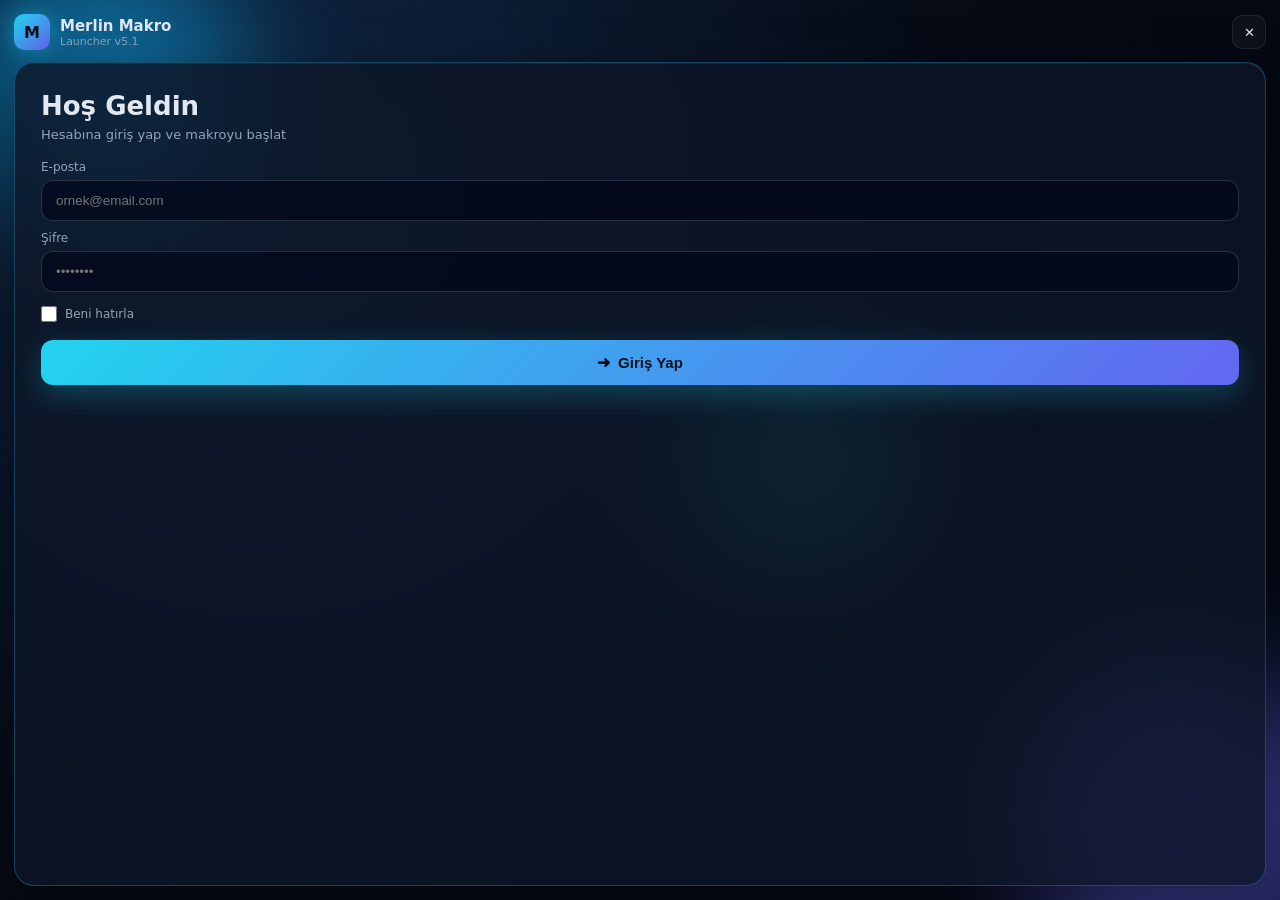
==== ui/launcher/index.html @ 3c60bb2d "Initial commit - MerlinMakro v5.1" ====
<!DOCTYPE html>
<html lang="tr">
<head>
  <meta charset="UTF-8" />
  <meta name="viewport" content="width=device-width, initial-scale=1.0" />
  <title>Merlin Makro Launcher</title>
  <link rel="stylesheet" href="styles.css" />
</head>
<body>
  <div class="bg">
    <div class="orb orb-1"></div>
    <div class="orb orb-2"></div>
    <div class="orb orb-3"></div>
    <div class="grid"></div>
  </div>

  <div class="app">
    <div class="titlebar">
      <div class="brand">
        <div class="logo">M</div>
        <div>
          <div class="brand-title">Merlin Makro</div>
          <div class="brand-sub">Launcher v5.1</div>
        </div>
      </div>
      <button class="icon-btn" id="btn-close" title="Kapat">✕</button>
    </div>

    <div class="card" id="login-card">
      <h1>Hoş Geldin</h1>
      <p class="subtitle">Hesabına giriş yap ve makroyu başlat</p>

      <div id="status" class="status hidden"></div>

      <form id="login-form" autocomplete="off" onsubmit="return false;">
        <label>E-posta</label>
        <input
          id="email"
          type="email"
          placeholder="ornek@email.com"
          autocomplete="off"
          autocapitalize="off"
          spellcheck="false"
          name="merlin_email_field"
        />

        <label>Şifre</label>
        <input
          id="password"
          type="password"
          placeholder="••••••••"
          autocomplete="new-password"
          name="merlin_password_field"
        />

        <label class="checkbox-row">
          <input id="remember" type="checkbox" />
          <span>Beni hatırla</span>
        </label>

        <button id="btn-login" class="primary" type="button">
          <span class="btn-icon">➜</span>
          Giriş Yap
        </button>
      </form>
    </div>

    <div class="card hidden" id="loading-card">
      <div class="spinner"></div>
      <h2 id="loading-text">Oturum açılıyor...</h2>
      <p class="subtitle">Hesabın doğrulanıyor</p>
    </div>
  </div>

  <script src="app.js"></script>
</body>
</html>
---- ui/launcher/styles.css ----
:root {
  --bg: #060b16;
  --card: rgba(14, 22, 40, 0.82);
  --border: rgba(56, 189, 248, 0.28);
  --accent: #22d3ee;
  --accent2: #6366f1;
  --text: #e2e8f0;
  --muted: #94a3b8;
  --danger: #f87171;
  --success: #34d399;
}

* { box-sizing: border-box; margin: 0; padding: 0; }

html, body {
  width: 100%;
  height: 100%;
  overflow: hidden;
  font-family: "Segoe UI", system-ui, sans-serif;
  color: var(--text);
  background: var(--bg);
  user-select: none;
}

.bg {
  position: fixed;
  inset: 0;
  overflow: hidden;
  background: radial-gradient(circle at 20% 20%, #0f2744 0%, #060b16 55%, #030712 100%);
}

.grid {
  position: absolute;
  inset: 0;
  background-image:
    linear-gradient(rgba(56, 189, 248, 0.04) 1px, transparent 1px),
    linear-gradient(90deg, rgba(56, 189, 248, 0.04) 1px, transparent 1px);
  background-size: 42px 42px;
  mask-image: radial-gradient(circle at center, black 30%, transparent 85%);
}

.orb {
  position: absolute;
  border-radius: 50%;
  filter: blur(60px);
  opacity: 0.55;
  animation: float 12s ease-in-out infinite;
}

.orb-1 {
  width: 280px; height: 280px;
  background: #0ea5e9;
  top: -60px; left: -40px;
}

.orb-2 {
  width: 320px; height: 320px;
  background: #6366f1;
  bottom: -80px; right: -60px;
  animation-delay: -4s;
}

.orb-3 {
  width: 200px; height: 200px;
  background: #14b8a6;
  top: 40%; left: 55%;
  animation-delay: -7s;
}

@keyframes float {
  0%, 100% { transform: translate(0, 0) scale(1); }
  50% { transform: translate(18px, -22px) scale(1.08); }
}

.app {
  position: relative;
  z-index: 2;
  height: 100%;
  display: flex;
  flex-direction: column;
  padding: 14px;
}

.titlebar {
  display: flex;
  align-items: center;
  justify-content: space-between;
  margin-bottom: 12px;
  -webkit-app-region: drag;
}

.brand {
  display: flex;
  align-items: center;
  gap: 10px;
}

.logo {
  width: 36px;
  height: 36px;
  border-radius: 10px;
  display: grid;
  place-items: center;
  font-weight: 800;
  color: #04111f;
  background: linear-gradient(135deg, var(--accent), var(--accent2));
  box-shadow: 0 0 24px rgba(34, 211, 238, 0.45);
}

.brand-title { font-weight: 700; font-size: 15px; }
.brand-sub { font-size: 11px; color: var(--muted); }

.icon-btn {
  -webkit-app-region: no-drag;
  width: 34px;
  height: 34px;
  border: 1px solid rgba(255,255,255,0.08);
  border-radius: 10px;
  background: rgba(255,255,255,0.04);
  color: var(--text);
  cursor: pointer;
}

.icon-btn:hover { background: rgba(248,113,113,0.18); border-color: rgba(248,113,113,0.35); }

.card {
  flex: 1;
  margin: auto 0;
  padding: 28px 26px;
  border-radius: 20px;
  background: var(--card);
  border: 1px solid var(--border);
  backdrop-filter: blur(18px);
  box-shadow: 0 20px 60px rgba(0,0,0,0.45), inset 0 1px 0 rgba(255,255,255,0.06);
}

.card h1 { font-size: 26px; margin-bottom: 6px; }
.card h2 { font-size: 20px; margin-top: 14px; text-align: center; }
.subtitle { color: var(--muted); font-size: 13px; margin-bottom: 18px; }

label {
  display: block;
  font-size: 12px;
  color: var(--muted);
  margin: 10px 0 6px;
}

input[type="email"], input[type="password"] {
  width: 100%;
  padding: 12px 14px;
  border-radius: 12px;
  border: 1px solid rgba(148,163,184,0.25);
  background: rgba(2,6,23,0.65);
  color: var(--text);
  outline: none;
  transition: border-color .2s, box-shadow .2s;
}

input:focus {
  border-color: var(--accent);
  box-shadow: 0 0 0 3px rgba(34,211,238,0.15);
}

.checkbox-row {
  display: flex !important;
  align-items: center;
  gap: 8px;
  margin-top: 14px;
  cursor: pointer;
}

.checkbox-row input { width: 16px; height: 16px; accent-color: var(--accent); }

.primary {
  width: 100%;
  margin-top: 18px;
  padding: 13px 16px;
  border: none;
  border-radius: 12px;
  cursor: pointer;
  color: #04111f;
  font-weight: 700;
  font-size: 15px;
  background: linear-gradient(135deg, var(--accent), var(--accent2));
  box-shadow: 0 10px 30px rgba(34,211,238,0.25);
  display: flex;
  align-items: center;
  justify-content: center;
  gap: 8px;
}

.primary:hover { filter: brightness(1.06); }
.primary:disabled { opacity: 0.6; cursor: wait; }

.btn-icon { font-size: 16px; }

.status {
  margin-bottom: 10px;
  padding: 10px 12px;
  border-radius: 10px;
  font-size: 13px;
}

.status.error { background: rgba(248,113,113,0.12); color: var(--danger); border: 1px solid rgba(248,113,113,0.25); }
.status.success { background: rgba(52,211,153,0.12); color: var(--success); border: 1px solid rgba(52,211,153,0.25); }

.hidden { display: none !important; }

.spinner {
  width: 46px;
  height: 46px;
  margin: 10px auto 0;
  border-radius: 50%;
  border: 3px solid rgba(148,163,184,0.25);
  border-top-color: var(--accent);
  animation: spin 0.9s linear infinite;
}

@keyframes spin { to { transform: rotate(360deg); } }

#loading-card { text-align: center; display: flex; flex-direction: column; justify-content: center; }
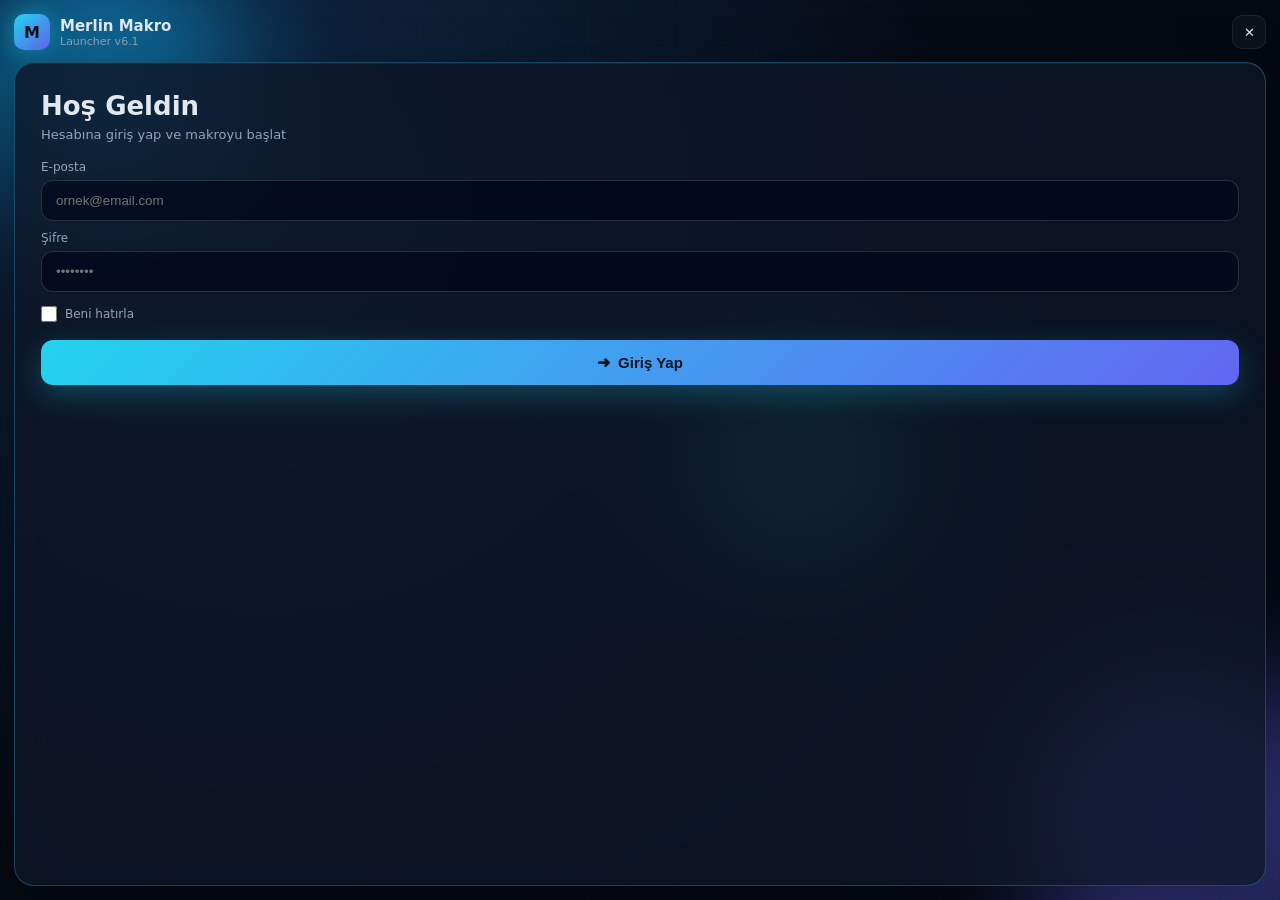
==== commit 90fefe6b: "Fix v6.1 - Update launcher version to v6.1" ====
--- a/ui/launcher/index.html
+++ b/ui/launcher/index.html
@@ -20,7 +20,7 @@
         <div class="logo">M</div>
         <div>
           <div class="brand-title">Merlin Makro</div>
-          <div class="brand-sub">Launcher v5.1</div>
+          <div class="brand-sub">Launcher v6.1</div>
         </div>
       </div>
       <button class="icon-btn" id="btn-close" title="Kapat">✕</button>
